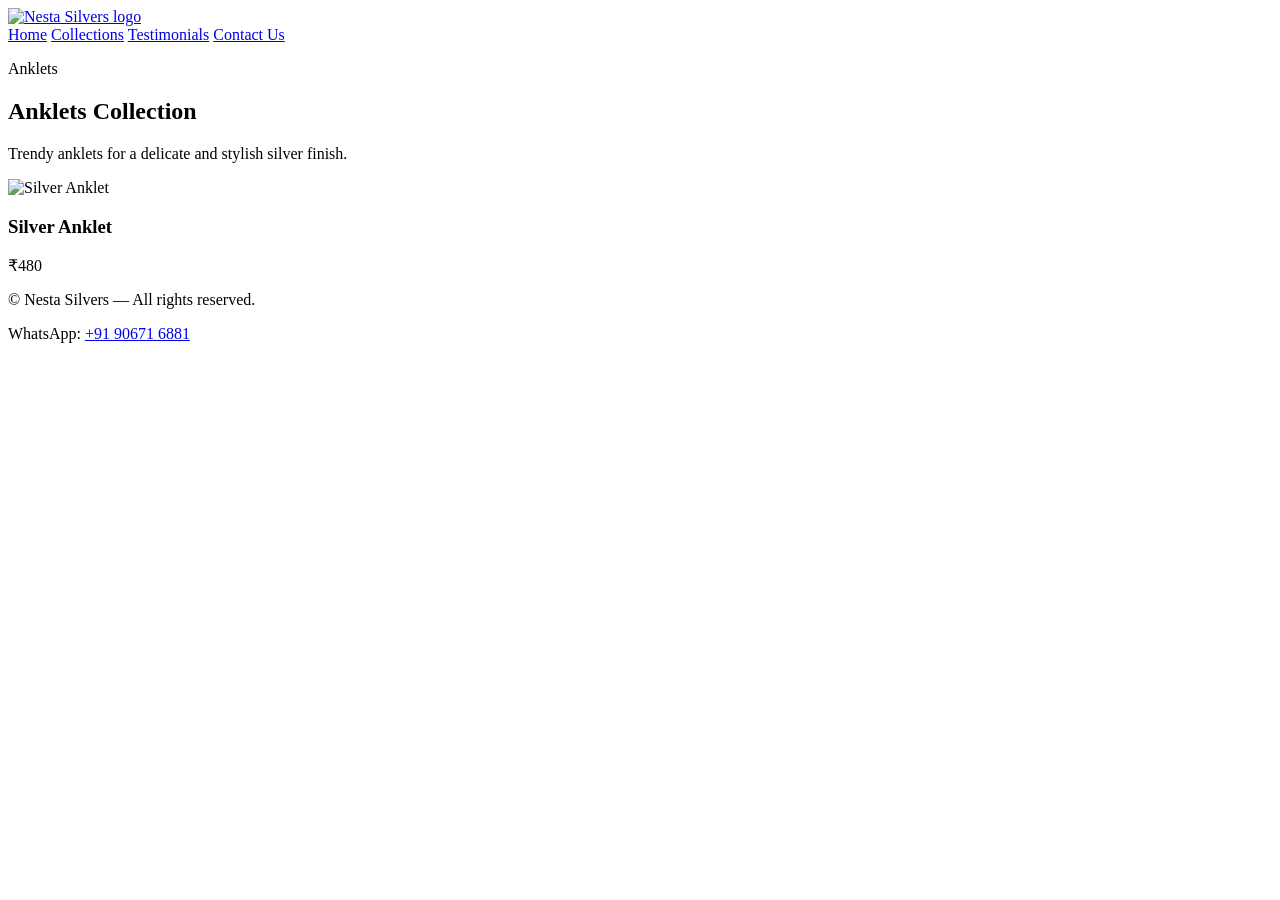
==== collections/anklets/index.html @ 7efa8726 "updating icons and collection tabs" ====
<!DOCTYPE html>
<html lang="en">
<head>
  <meta charset="UTF-8">
  <meta name="viewport" content="width=device-width, initial-scale=1">
  <title>Anklets — Nesta Silvers</title>
  <link rel="preconnect" href="https://fonts.googleapis.com">
  <link rel="preconnect" href="https://fonts.gstatic.com" crossorigin>
  <link href="https://fonts.googleapis.com/css2?family=Montserrat:wght@300;400;600;700&family=Playfair+Display:wght@400;700&display=swap" rel="stylesheet">
  <link rel="icon" type="image/png" href="../images/logo.png">
  <link rel="stylesheet" href="../style.css">
</head>
<body>
  <header class="site-header">
    <div class="container header-inner">
      <a href="../index.html" class="brand-logo">
        <img src="../images/logo.png" alt="Nesta Silvers logo">
      </a>
      <nav class="main-nav">
        <a href="../index.html">Home</a>
        <a href="../collections.html">Collections</a>
        <a href="../index.html#testimonials">Testimonials</a>
        <a href="../index.html#contact">Contact Us</a>
      </nav>
    </div>
  </header>

  <main class="container">
    <section class="collections-section">
      <p class="section-label">Anklets</p>
      <h2>Anklets Collection</h2>
      <p class="section-copy">Trendy anklets for a delicate and stylish silver finish.</p>
      <div class="product-grid">
        <article class="product-card">
          <div class="product-image"><img src="images/anklet-1.jpg" alt="Silver Anklet"></div>
          <h3>Silver Anklet</h3>
          <p class="price">₹480</p>
        </article>
      </div>
    </section>
  </main>

  <footer class="site-footer">
    <div class="container footer-inner">
      <p>&copy; Nesta Silvers — All rights reserved.</p>
      <p>WhatsApp: <a href="https://wa.me/919067116881" target="_blank">+91 90671 6881</a></p>
    </div>
  </footer>
</body>
</html>
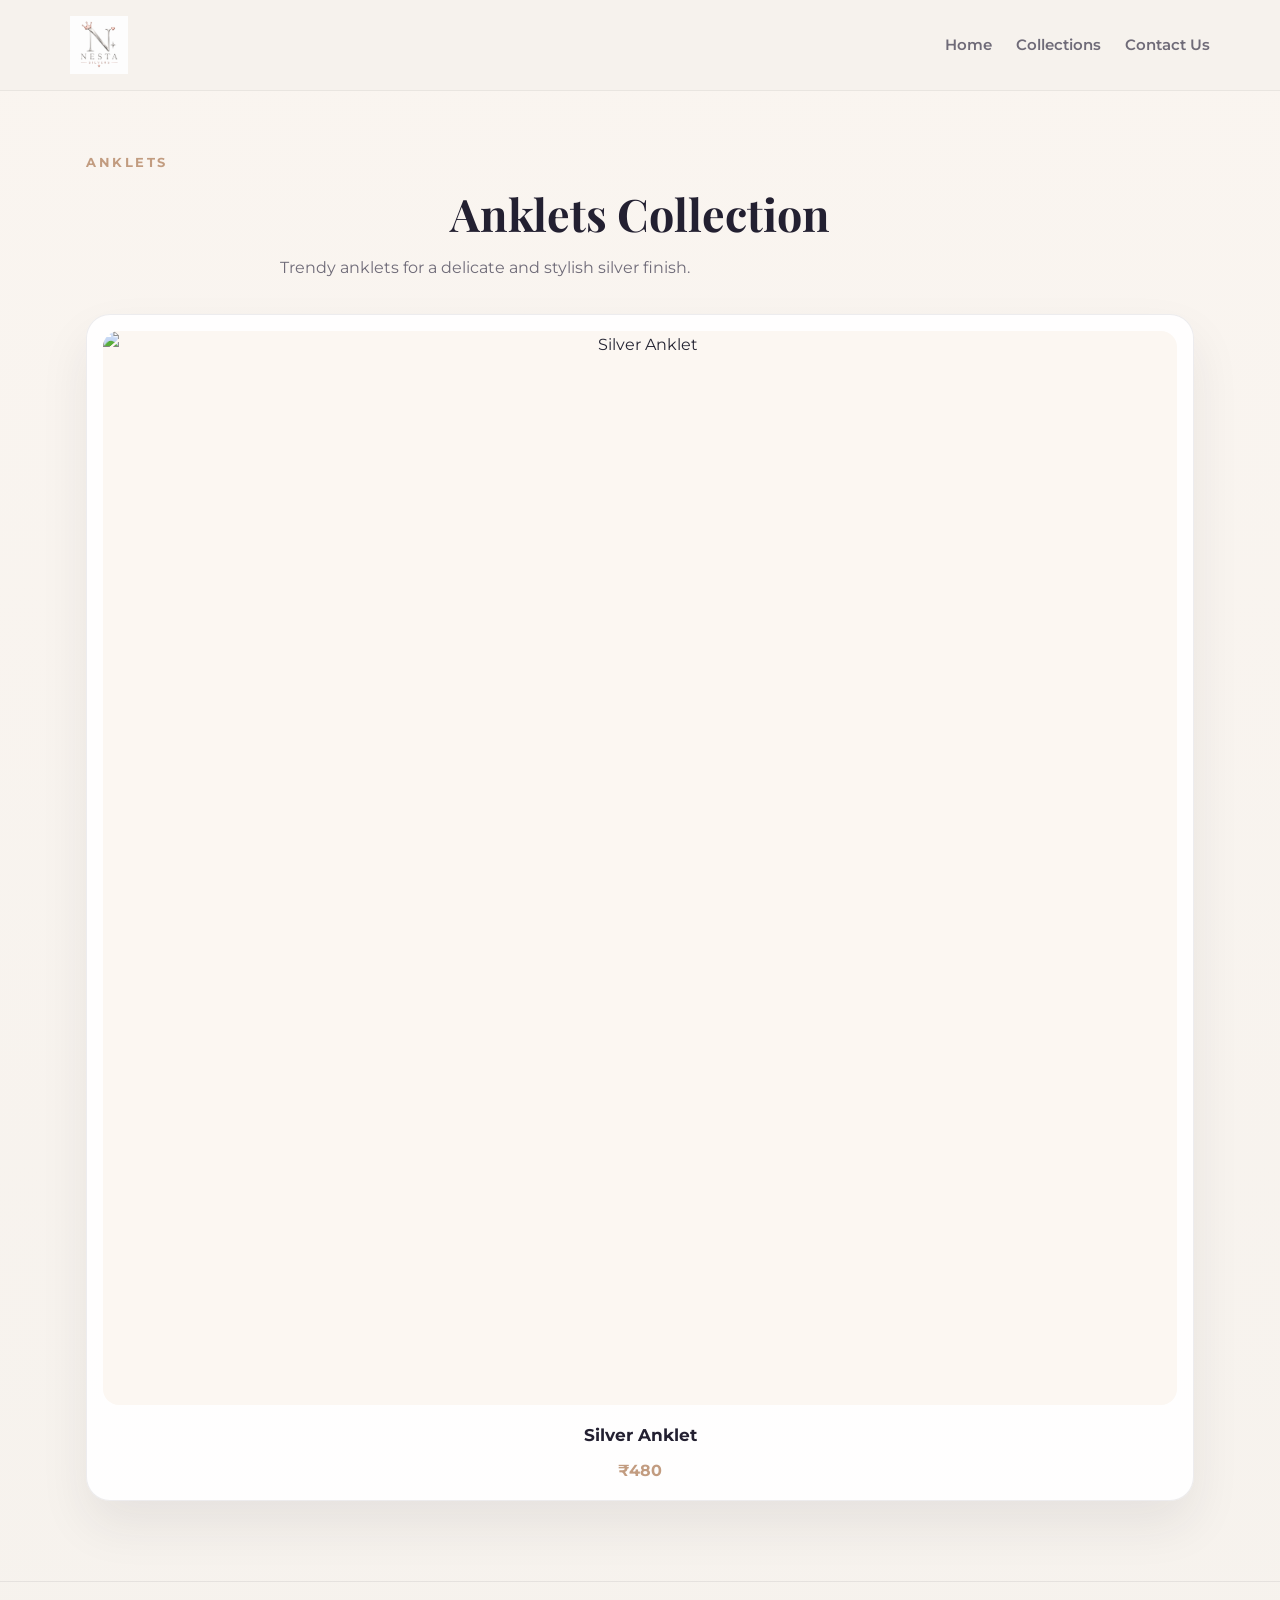
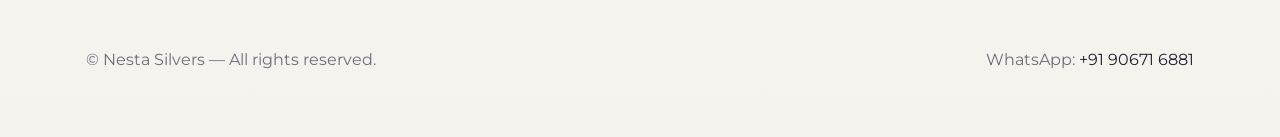
==== commit 55f7cc25: "updated style for all sub pages" ====
--- a/collections/anklets/index.html
+++ b/collections/anklets/index.html
@@ -7,20 +7,19 @@
   <link rel="preconnect" href="https://fonts.googleapis.com">
   <link rel="preconnect" href="https://fonts.gstatic.com" crossorigin>
   <link href="https://fonts.googleapis.com/css2?family=Montserrat:wght@300;400;600;700&family=Playfair+Display:wght@400;700&display=swap" rel="stylesheet">
-  <link rel="icon" type="image/png" href="../images/logo.png">
-  <link rel="stylesheet" href="../style.css">
+  <link rel="icon" type="image/png" href="../../images/logo.png">
+  <link rel="stylesheet" href="../../style.css">
 </head>
 <body>
   <header class="site-header">
     <div class="container header-inner">
-      <a href="../index.html" class="brand-logo">
-        <img src="../images/logo.png" alt="Nesta Silvers logo">
+      <a href="../../index.html" class="brand-logo" aria-label="Nesta Silvers home">
+        <img src="../../images/logo.png" alt="Nesta Silvers logo">
       </a>
       <nav class="main-nav">
-        <a href="../index.html">Home</a>
-        <a href="../collections.html">Collections</a>
-        <a href="../index.html#testimonials">Testimonials</a>
-        <a href="../index.html#contact">Contact Us</a>
+        <a href="../../index.html">Home</a>
+        <a href="../../collections.html">Collections</a>
+        <a href="../../index.html#contact">Contact Us</a>
       </nav>
     </div>
   </header>
--- a/style.css
+++ b/style.css
@@ -0,0 +1,82 @@
+:root{
+  --bg:#f6f2ed;
+  --surface:#ffffff;
+  --accent:#c29c80;
+  --accent-2:#232031;
+  --text:#252533;
+  --muted:#6f6b78;
+  --border:#e7dfd9;
+}
+*{box-sizing:border-box}
+body{margin:0;font-family:'Montserrat',system-ui,-apple-system,'Segoe UI',Roboto,'Helvetica Neue',Arial,sans-serif;line-height:1.7;color:var(--text);background:linear-gradient(180deg,#faf5f0,#f6f2ed)}
+img{max-width:100%;display:block}
+.container{max-width:1140px;margin:0 auto;padding:1rem}
+.site-header{position:sticky;top:0;z-index:10;background:rgba(246,242,237,0.96);backdrop-filter:blur(12px);border-bottom:1px solid rgba(0,0,0,0.05)}
+.header-inner{display:flex;align-items:center;justify-content:space-between;gap:1rem;padding:1rem 0}
+.brand-logo{display:block}
+.brand-logo img{display:block;height:auto;max-height:58px;width:auto}
+.main-nav{display:flex;gap:1.5rem;flex-wrap:wrap}
+.main-nav a{color:var(--muted);text-decoration:none;font-size:0.94rem;font-weight:600;transition:color .2s ease}
+.main-nav a:hover{color:var(--accent-2)}
+.hero{padding:3.5rem 0}
+.hero-inner{display:grid;grid-template-columns:1.1fr 0.9fr;align-items:center;gap:3rem}
+.hero-text{max-width:590px}
+.eyebrow{display:inline-block;font-size:0.82rem;font-weight:700;letter-spacing:0.2em;text-transform:uppercase;color:var(--accent);margin-bottom:1rem}
+.hero-text h1{font-family:'Playfair Display',serif;font-size:4rem;line-height:1.02;margin:0 0 1rem;color:var(--accent-2)}
+.hero-text p{font-size:1.05rem;color:var(--muted);max-width:520px;margin:0 0 1.75rem}
+.cta{display:inline-flex;align-items:center;justify-content:center;padding:0.95rem 2.1rem;border-radius:999px;background:var(--accent);color:#fff;text-decoration:none;font-weight:700;letter-spacing:0.02em;box-shadow:0 18px 32px rgba(194,156,128,0.2);transition:transform .2s ease}
+.cta:hover{transform:translateY(-2px)}
+.hero-image{position:relative}
+.hero-image::before{content:'';position:absolute;top:-14%;left:-12%;width:110%;height:110%;background:radial-gradient(circle at top left,rgba(194,156,128,0.2),transparent 55%);border-radius:50%;pointer-events:none}
+.hero-image img{width:100%;border-radius:30px;object-fit:cover;box-shadow:0 30px 80px rgba(23,18,36,0.12)}
+.feature-grid{display:grid;grid-template-columns:repeat(3,minmax(0,1fr));gap:1.5rem;margin:3rem 0}
+.feature-card{padding:1.75rem;background:rgba(255,255,255,0.88);border:1px solid rgba(34,32,49,0.08);border-radius:24px;box-shadow:0 24px 60px rgba(33,32,49,0.06);min-height:240px}
+.feature-icon{width:48px;height:48px;border-radius:50%;display:grid;place-items:center;background:rgba(194,156,128,0.12);color:var(--accent-2);font-size:1.3rem;margin-bottom:1.2rem}
+.feature-card h3{margin:0 0 0.85rem;font-size:1.05rem;color:var(--accent-2)}
+.feature-card p{margin:0;color:var(--muted);font-size:0.95rem;line-height:1.75}
+.trending{padding:0 0 1rem;margin-bottom:1rem;text-align:center}
+.section-label{display:inline-block;font-size:0.8rem;font-weight:700;letter-spacing:0.2em;text-transform:uppercase;color:var(--accent);margin-bottom:1rem}
+.collections-section{padding:2rem 0}
+.collections-section h2{font-family:'Playfair Display',serif;font-size:2.8rem;line-height:1.05;margin:0 0 1rem;color:var(--accent-2);text-align:center}
+.section-copy{max-width:720px;margin:0 auto;color:var(--muted);font-size:1rem;line-height:1.85}
+.collection-grid{display:flex;flex-wrap:wrap;justify-content:center;gap:1.5rem;margin:2rem 0}
+.collection-card{display:flex;flex-direction:column;align-items:center;gap:0.85rem;text-align:center;flex:1 1 120px;max-width:140px;min-width:120px}
+.collection-image{width:120px;height:120px;border-radius:50%;background:#fcf7f2;display:flex;align-items:center;justify-content:center;overflow:hidden;border:1px solid rgba(34,32,49,0.08);box-shadow:0 18px 32px rgba(33,32,49,0.08);}
+.collection-image img{width:100%;height:100%;object-fit:cover;border-radius:50%;mix-blend-mode:normal}
+.collection-card p{margin:0;color:var(--accent-2);font-weight:700;font-size:0.95rem}
+.product-grid{display:grid;grid-template-columns:repeat(auto-fit,minmax(220px,1fr));gap:1.5rem;margin:2rem 0}
+.product-card{overflow:hidden;border:1px solid rgba(34,32,49,0.08);border-radius:24px;background:rgba(255,255,255,0.9);box-shadow:0 24px 50px rgba(33,32,49,0.08);text-align:center;padding:1rem}
+.product-image{aspect-ratio:1;overflow:hidden;border-radius:16px;background:#fcf7f2}
+.product-image img{width:100%;height:100%;object-fit:cover}
+.product-card h3{margin:1rem 0 0.45rem;font-size:1.05rem;color:var(--accent-2)}
+.product-card .price{margin:0;color:var(--accent);font-weight:700}
+.products{display:grid;grid-template-columns:repeat(3,minmax(0,1fr));gap:1.5rem;margin-top:2rem}
+.item{border-radius:24px;overflow:hidden;background:var(--surface);box-shadow:0 24px 50px rgba(33,32,49,0.08);text-align:center;border:1px solid rgba(34,32,49,0.06);padding:1rem}
+.item img{height:260px;object-fit:cover}
+.item h3{font-size:1.1rem;margin:1rem 0 0.55rem;color:var(--accent-2)}
+.price{color:var(--accent);font-weight:700;margin:0 0 1rem}
+.item button{border:none;background:var(--accent);color:#fff;padding:0.85rem 1.1rem;border-radius:999px;font-weight:700;cursor:pointer;transition:transform .2s ease,box-shadow .2s ease}
+.item button:hover{transform:translateY(-2px);box-shadow:0 16px 28px rgba(194,156,128,0.24)}
+.contact{margin:3rem 0;padding:2rem;background:rgba(255,255,255,0.95);border:1px solid rgba(34,32,49,0.07);border-radius:28px}
+.contact h2{font-family:'Playfair Display',serif;font-size:2rem;margin:0 0 0.75rem;color:var(--accent-2)}
+.contact p{max-width:600px;color:var(--muted);margin:0 0 1.5rem;font-size:1rem;line-height:1.75}
+.contact-list{list-style:none;padding:0;margin:0 0 1.5rem}
+.contact-list li{margin-bottom:0.8rem;font-size:0.95rem;color:var(--muted)}
+.contact-list a{color:var(--accent-2);text-decoration:none}
+.social{display:flex;flex-wrap:wrap;gap:0.8rem}
+.social-link{display:inline-flex;align-items:center;justify-content:center;padding:0.75rem 1rem;border-radius:999px;border:1px solid rgba(34,32,49,0.1);background:rgba(255,255,255,0.95);color:var(--accent-2);text-decoration:none;font-weight:700}
+.site-footer{padding:2rem 0;color:var(--muted);border-top:1px solid rgba(34,32,49,0.08)}
+.footer-inner{display:flex;align-items:center;justify-content:space-between;gap:1rem;flex-wrap:wrap}
+.site-footer a{color:var(--accent-2);text-decoration:none}
+@media (max-width:980px){
+  .hero-inner{grid-template-columns:1fr}
+  .feature-grid{grid-template-columns:1fr}
+  .products{grid-template-columns:1fr}
+}
+@media (max-width:680px){
+  .container{padding:1rem}
+  .hero-text h1{font-size:3rem}
+  .header-inner{flex-direction:column;align-items:flex-start}
+  .main-nav{width:100%;justify-content:flex-start}
+  .hero-image::before{top:-8%;left:-8%;width:130%;height:110%}
+}
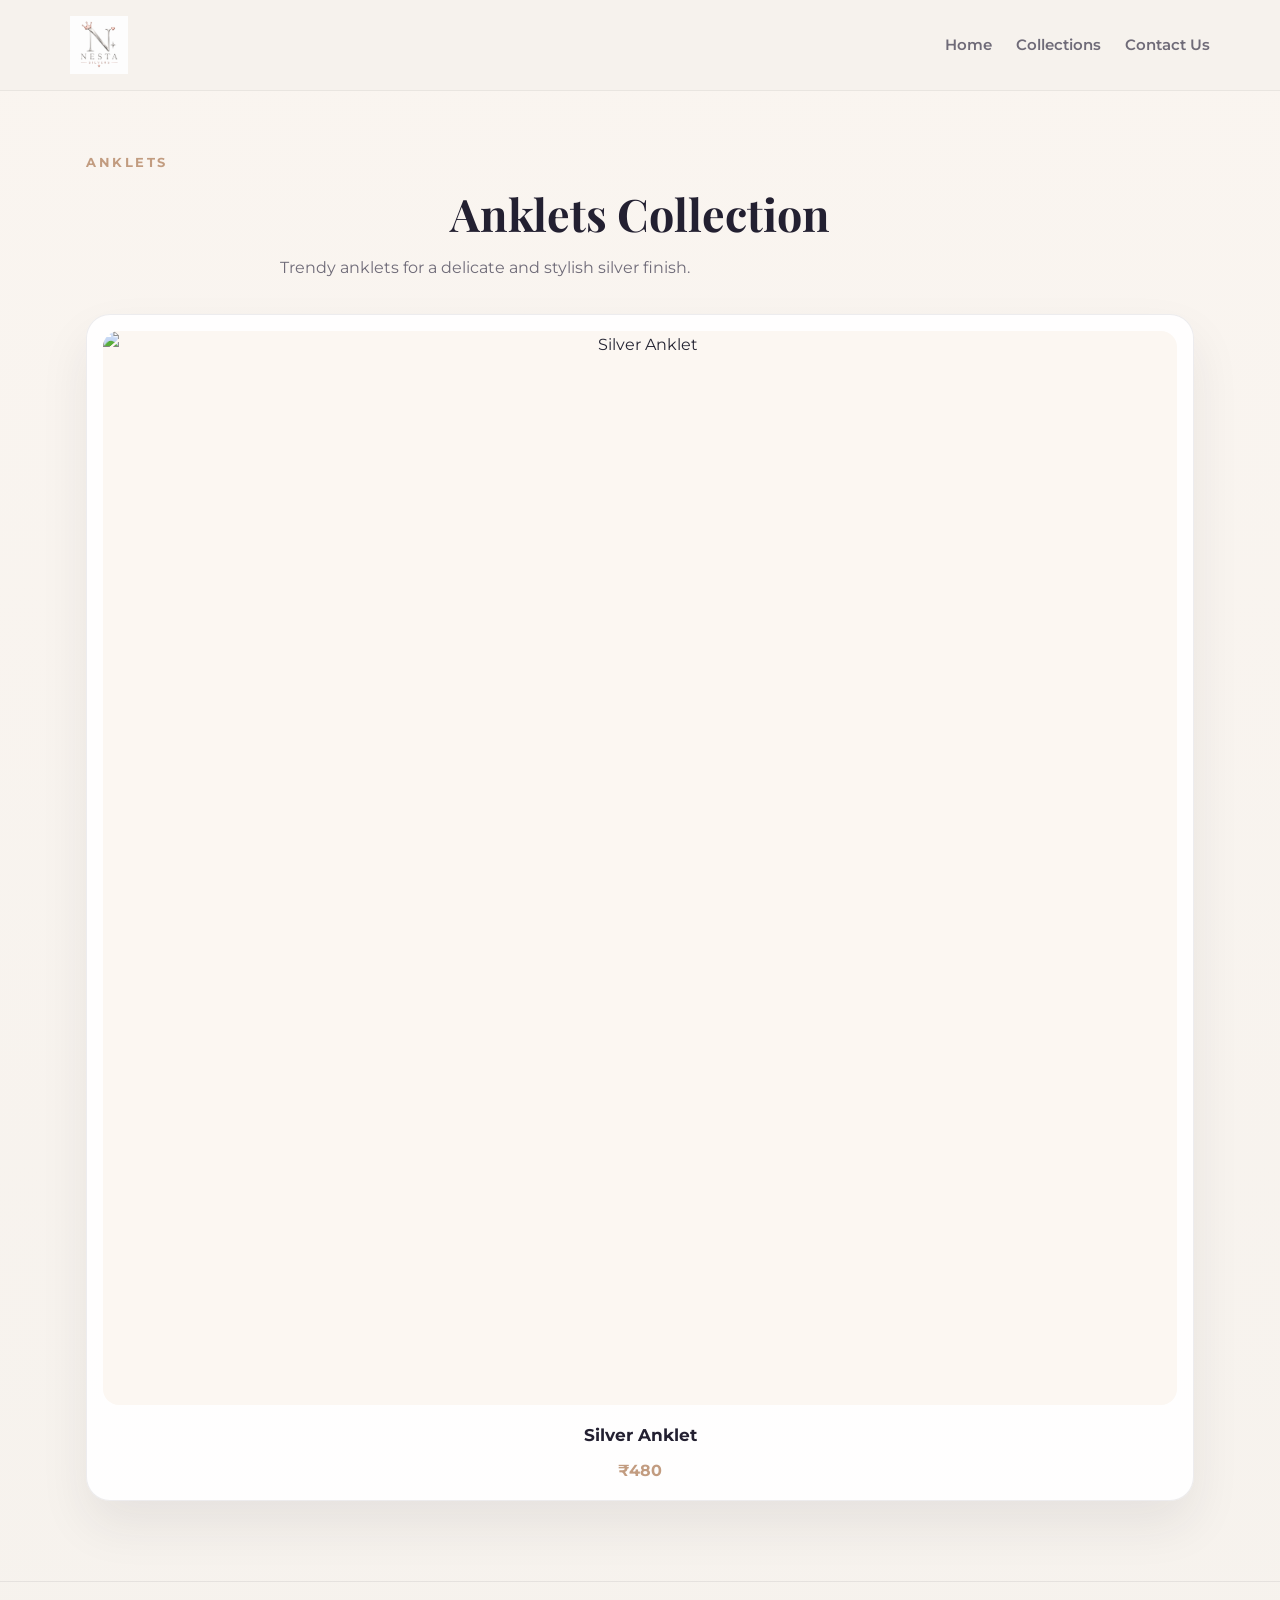
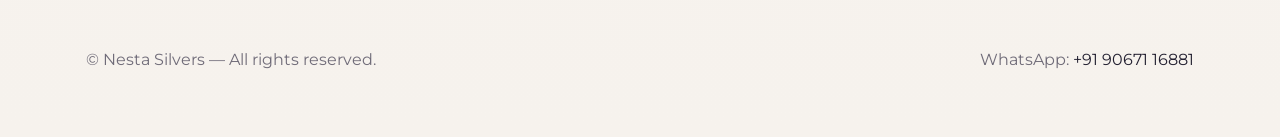
==== commit 82d02137: "Fix WhatsApp number shown on all pages The displayed number was missing a digit (+91 90671 6881). Th" ====
--- a/collections/anklets/index.html
+++ b/collections/anklets/index.html
@@ -42,7 +42,7 @@
   <footer class="site-footer">
     <div class="container footer-inner">
       <p>&copy; Nesta Silvers — All rights reserved.</p>
-      <p>WhatsApp: <a href="https://wa.me/919067116881" target="_blank">+91 90671 6881</a></p>
+      <p>WhatsApp: <a href="https://wa.me/919067116881" target="_blank">+91 90671 16881</a></p>
     </div>
   </footer>
 </body>
--- a/style.css
+++ b/style.css
@@ -80,3 +80,8 @@
   .main-nav{width:100%;justify-content:flex-start}
   .hero-image::before{top:-8%;left:-8%;width:130%;height:110%}
 }
+.product-image{position:relative}
+.product-image.has-alt img+img{position:absolute;inset:0;opacity:0;transition:opacity .3s ease}
+.product-card:hover .product-image.has-alt img+img{opacity:1}
+.product-card .enquire{display:inline-block;margin-top:0.35rem;padding:0.55rem 1.1rem;border-radius:999px;background:var(--accent);color:#fff;text-decoration:none;font-weight:700;font-size:0.85rem}
+.product-card .enquire:hover{background:var(--accent-2)}
